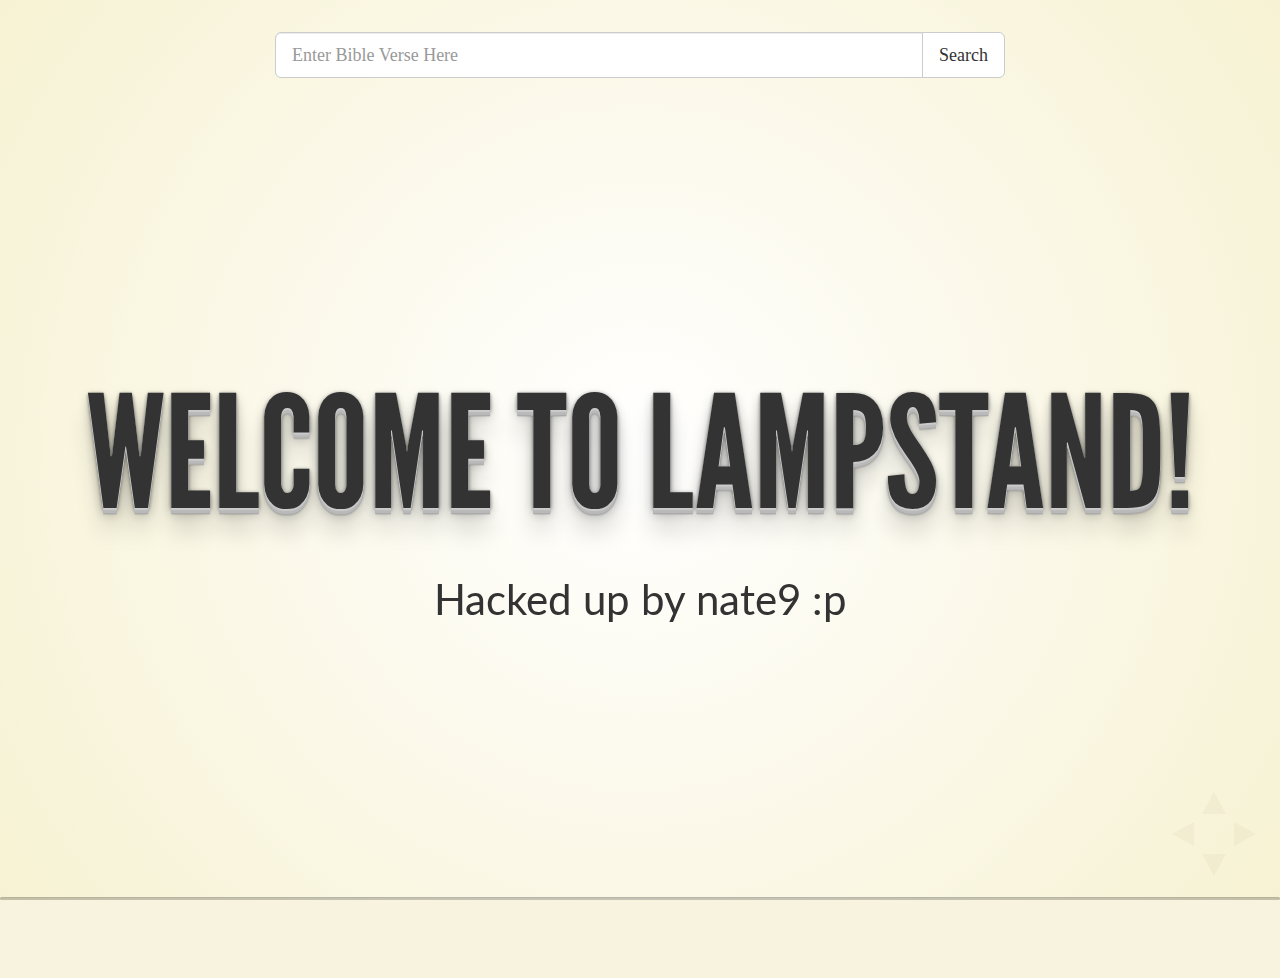
==== index.html @ 37540db5 "Initial commit of some modified revealJS code" ====
<!doctype html>
<html lang="en">

	<head>
		<meta charset="utf-8">

		<title>Lampstand</title>

		<meta name="description" content="Lampstand">

		<meta name="apple-mobile-web-app-capable" content="yes" />
		<meta name="apple-mobile-web-app-status-bar-style" content="black-translucent" />

		<meta name="viewport" content="width=device-width, initial-scale=1.0, maximum-scale=1.0, user-scalable=no, minimal-ui">

		<link rel="stylesheet" href="https://maxcdn.bootstrapcdn.com/bootstrap/3.3.5/css/bootstrap.min.css">

		<link rel="stylesheet" href="css/reveal.css">
		<link rel="stylesheet" href="css/theme/beige.css" id="theme">

		<!-- Code syntax highlighting -->
		<link rel="stylesheet" href="lib/css/zenburn.css">

		<!-- Latest compiled and minified CSS -->
		<!--
		-->
		<!-- Optional theme -->
		<!--
		<link rel="stylesheet" href="https://maxcdn.bootstrapcdn.com/bootstrap/3.3.5/css/bootstrap-theme.min.css">
		-->

		<!-- Printing and PDF exports -->
		<script>
			var link = document.createElement( 'link' );
			link.rel = 'stylesheet';
			link.type = 'text/css';
			link.href = window.location.search.match( /print-pdf/gi ) ? 'css/print/pdf.css' : 'css/print/paper.css';
			document.getElementsByTagName( 'head' )[0].appendChild( link );
		</script>
		<script></script>

		<script src="http://code.jquery.com/jquery-2.1.4.min.js"></script>
		<!-- Latest compiled and minified JavaScript -->
		<!--
		<script src="https://maxcdn.bootstrapcdn.com/bootstrap/3.3.5/js/bootstrap.min.js"></script>
		-->
		<!--[if lt IE 9]>
		<script src="lib/js/html5shiv.js"></script>
		<![endif]-->
	</head>

	<body>

		<div class="container">
			<div class="col-lg-2">
			</div>
			<div class="col-lg-8">
				<br/>
				<br/>
				<div class="input-group input-group-lg">
					<input type="text" id="passage" class="form-control" placeholder="Enter Bible Verse Here">
					<span class="input-group-btn">
						<button id="search" class="btn btn-default" type="button">
							Search
						</button>
					</span>
				</div>
			</div>
			<div class="col-lg-2">
			</div>
		</div>

		<div class="reveal">

			<!-- Any section element inside of this container is displayed as a slide -->
			<div class="slides">
				<section>
					<h1>Welcome to Lampstand!</h1>
					<p>Hacked up by nate9 :p</p>
				</section>
			</div>

		</div>

		<script src="lib/js/head.min.js"></script>
		<script src="js/reveal.js"></script>

		<script>

			// Full list of configuration options available at:
			// https://github.com/hakimel/reveal.js#configuration
			Reveal.initialize({
				controls: true,
				progress: true,
				history: true,
				center: true,

				transition: 'slide', // none/fade/slide/convex/concave/zoom

				// Optional reveal.js plugins
				dependencies: [
					{ src: 'lib/js/classList.js', condition: function() { return !document.body.classList; } },
					{ src: 'plugin/markdown/marked.js', condition: function() { return !!document.querySelector( '[data-markdown]' ); } },
					{ src: 'plugin/markdown/markdown.js', condition: function() { return !!document.querySelector( '[data-markdown]' ); } },
					{ src: 'plugin/highlight/highlight.js', async: true, condition: function() { return !!document.querySelector( 'pre code' ); }, callback: function() { hljs.initHighlightingOnLoad(); } },
					{ src: 'plugin/zoom-js/zoom.js', async: true },
					{ src: 'plugin/notes/notes.js', async: true }
				]
			});

		</script>

		<script>
			function SearchBar() {
				this.$passage = $("#passage");
				this.$searchBtn = $("#search");
				this.$slides = $(".slides");
				this.$searchBtn.on("click", this.search.bind(this))
				this.passage = "";
			}

			SearchBar.prototype.search = function() {
				console.log("Getting Data");
				var encodedPassage = encodeURI(this.$passage.val());
				$.ajax({
					url: "http://labs.bible.org/api/?passage=" + encodedPassage + "&type=json",
					dataType: "jsonp",
					success: this._render.bind(this)
				});
			}

			SearchBar.prototype._render = function(data) {
				var newSlide = document.createElement("section");
				this.$slides.append(newSlide);

				for(var i = 0; i < data.length; i++) {
					var text = data[i].text;
					var verseNo = data[i].verse;
					$("<section><blockquote><sup>" + verseNo +"</sup> " + text + "</blockquote></section>").appendTo(newSlide);
				}
			}

			var searchBar = new SearchBar();
		</script>
	</body>
</html>
---- css/reveal.css ----
/*!
 * reveal.js
 * http://lab.hakim.se/reveal-js
 * MIT licensed
 *
 * Copyright (C) 2015 Hakim El Hattab, http://hakim.se
 */
/*********************************************
 * RESET STYLES
 *********************************************/
html, body, .reveal div, .reveal span, .reveal applet, .reveal object, .reveal iframe, .reveal h1, .reveal h2, .reveal h3, .reveal h4, .reveal h5, .reveal h6, .reveal p, .reveal blockquote, .reveal pre, .reveal a, .reveal abbr, .reveal acronym, .reveal address, .reveal big, .reveal cite, .reveal code, .reveal del, .reveal dfn, .reveal em, .reveal img, .reveal ins, .reveal kbd, .reveal q, .reveal s, .reveal samp, .reveal small, .reveal strike, .reveal strong, .reveal sub, .reveal sup, .reveal tt, .reveal var, .reveal b, .reveal u, .reveal center, .reveal dl, .reveal dt, .reveal dd, .reveal ol, .reveal ul, .reveal li, .reveal fieldset, .reveal form, .reveal label, .reveal legend, .reveal table, .reveal caption, .reveal tbody, .reveal tfoot, .reveal thead, .reveal tr, .reveal th, .reveal td, .reveal article, .reveal aside, .reveal canvas, .reveal details, .reveal embed, .reveal figure, .reveal figcaption, .reveal footer, .reveal header, .reveal hgroup, .reveal menu, .reveal nav, .reveal output, .reveal ruby, .reveal section, .reveal summary, .reveal time, .reveal mark, .reveal audio, video {
  margin: 0;
  padding: 0;
  border: 0;
  font-size: 100%;
  font: inherit;
  vertical-align: baseline; }

.reveal article, .reveal aside, .reveal details, .reveal figcaption, .reveal figure, .reveal footer, .reveal header, .reveal hgroup, .reveal menu, .reveal nav, .reveal section {
  display: block; }

/*********************************************
 * GLOBAL STYLES
 *********************************************/
html, body {
  width: 100%;
  height: 100%;
  overflow: hidden; }

body {
  position: relative;
  line-height: 1;
  background-color: #fff;
  color: #000; }

/*********************************************
 * VIEW FRAGMENTS
 *********************************************/
.reveal .slides section .fragment {
  opacity: 0;
  visibility: hidden;
  -webkit-transition: all 0.2s ease;
          transition: all 0.2s ease; }
  .reveal .slides section .fragment.visible {
    opacity: 1;
    visibility: visible; }

.reveal .slides section .fragment.grow {
  opacity: 1;
  visibility: visible; }
  .reveal .slides section .fragment.grow.visible {
    -webkit-transform: scale(1.3);
        -ms-transform: scale(1.3);
            transform: scale(1.3); }

.reveal .slides section .fragment.shrink {
  opacity: 1;
  visibility: visible; }
  .reveal .slides section .fragment.shrink.visible {
    -webkit-transform: scale(0.7);
        -ms-transform: scale(0.7);
            transform: scale(0.7); }

.reveal .slides section .fragment.zoom-in {
  -webkit-transform: scale(0.1);
      -ms-transform: scale(0.1);
          transform: scale(0.1); }
  .reveal .slides section .fragment.zoom-in.visible {
    -webkit-transform: none;
        -ms-transform: none;
            transform: none; }

.reveal .slides section .fragment.fade-out {
  opacity: 1;
  visibility: visible; }
  .reveal .slides section .fragment.fade-out.visible {
    opacity: 0;
    visibility: hidden; }

.reveal .slides section .fragment.semi-fade-out {
  opacity: 1;
  visibility: visible; }
  .reveal .slides section .fragment.semi-fade-out.visible {
    opacity: 0.5;
    visibility: visible; }

.reveal .slides section .fragment.strike {
  opacity: 1; }
  .reveal .slides section .fragment.strike.visible {
    text-decoration: line-through; }

.reveal .slides section .fragment.current-visible {
  opacity: 0;
  visibility: hidden; }
  .reveal .slides section .fragment.current-visible.current-fragment {
    opacity: 1;
    visibility: visible; }

.reveal .slides section .fragment.highlight-red, .reveal .slides section .fragment.highlight-current-red, .reveal .slides section .fragment.highlight-green, .reveal .slides section .fragment.highlight-current-green, .reveal .slides section .fragment.highlight-blue, .reveal .slides section .fragment.highlight-current-blue {
  opacity: 1;
  visibility: visible; }

.reveal .slides section .fragment.highlight-red.visible {
  color: #ff2c2d; }

.reveal .slides section .fragment.highlight-green.visible {
  color: #17ff2e; }

.reveal .slides section .fragment.highlight-blue.visible {
  color: #1b91ff; }

.reveal .slides section .fragment.highlight-current-red.current-fragment {
  color: #ff2c2d; }

.reveal .slides section .fragment.highlight-current-green.current-fragment {
  color: #17ff2e; }

.reveal .slides section .fragment.highlight-current-blue.current-fragment {
  color: #1b91ff; }

/*********************************************
 * DEFAULT ELEMENT STYLES
 *********************************************/
/* Fixes issue in Chrome where italic fonts did not appear when printing to PDF */
.reveal:after {
  content: '';
  font-style: italic; }

.reveal iframe {
  z-index: 1; }

/** Prevents layering issues in certain browser/transition combinations */
.reveal a {
  position: relative; }

.reveal .stretch {
  max-width: none;
  max-height: none; }

.reveal pre.stretch code {
  height: 100%;
  max-height: 100%;
  -moz-box-sizing: border-box;
       box-sizing: border-box; }

/*********************************************
 * CONTROLS
 *********************************************/
.reveal .controls {
  display: none;
  position: fixed;
  width: 110px;
  height: 110px;
  z-index: 30;
  right: 10px;
  bottom: 10px;
  -webkit-user-select: none; }

.reveal .controls div {
  position: absolute;
  opacity: 0.05;
  width: 0;
  height: 0;
  border: 12px solid transparent;
  -webkit-transform: scale(0.9999);
      -ms-transform: scale(0.9999);
          transform: scale(0.9999);
  -webkit-transition: all 0.2s ease;
          transition: all 0.2s ease;
  -webkit-tap-highlight-color: rgba(0, 0, 0, 0); }

.reveal .controls div.enabled {
  opacity: 0.7;
  cursor: pointer; }

.reveal .controls div.enabled:active {
  margin-top: 1px; }

.reveal .controls div.navigate-left {
  top: 42px;
  border-right-width: 22px;
  border-right-color: #000; }

.reveal .controls div.navigate-left.fragmented {
  opacity: 0.3; }

.reveal .controls div.navigate-right {
  left: 74px;
  top: 42px;
  border-left-width: 22px;
  border-left-color: #000; }

.reveal .controls div.navigate-right.fragmented {
  opacity: 0.3; }

.reveal .controls div.navigate-up {
  left: 42px;
  border-bottom-width: 22px;
  border-bottom-color: #000; }

.reveal .controls div.navigate-up.fragmented {
  opacity: 0.3; }

.reveal .controls div.navigate-down {
  left: 42px;
  top: 74px;
  border-top-width: 22px;
  border-top-color: #000; }

.reveal .controls div.navigate-down.fragmented {
  opacity: 0.3; }

/*********************************************
 * PROGRESS BAR
 *********************************************/
.reveal .progress {
  position: fixed;
  display: none;
  height: 3px;
  width: 100%;
  bottom: 0;
  left: 0;
  z-index: 10;
  background-color: rgba(0, 0, 0, 0.2); }

.reveal .progress:after {
  content: '';
  display: block;
  position: absolute;
  height: 20px;
  width: 100%;
  top: -20px; }

.reveal .progress span {
  display: block;
  height: 100%;
  width: 0px;
  background-color: #000;
  -webkit-transition: width 800ms cubic-bezier(0.26, 0.86, 0.44, 0.985);
          transition: width 800ms cubic-bezier(0.26, 0.86, 0.44, 0.985); }

/*********************************************
 * SLIDE NUMBER
 *********************************************/
.reveal .slide-number {
  position: fixed;
  display: block;
  right: 15px;
  bottom: 15px;
  opacity: 0.5;
  z-index: 31;
  font-size: 12px; }

/*********************************************
 * SLIDES
 *********************************************/
.reveal {
  position: relative;
  width: 100%;
  height: 100%;
  overflow: hidden;
  -ms-touch-action: none;
      touch-action: none; }

.reveal .slides {
  position: absolute;
  width: 100%;
  height: 100%;
  top: 0;
  right: 0;
  bottom: 0;
  left: 0;
  margin: auto;
  overflow: visible;
  z-index: 1;
  text-align: center;
  -webkit-perspective: 600px;
          perspective: 600px;
  -webkit-perspective-origin: 50% 40%;
          perspective-origin: 50% 40%; }

.reveal .slides > section {
  -ms-perspective: 600px; }

.reveal .slides > section, .reveal .slides > section > section {
  display: none;
  position: absolute;
  width: 100%;
  padding: 20px 0px;
  z-index: 10;
  -webkit-transform-style: preserve-3d;
          transform-style: preserve-3d;
  -webkit-transition: -webkit-transform-origin 800ms cubic-bezier(0.26, 0.86, 0.44, 0.985), -webkit-transform 800ms cubic-bezier(0.26, 0.86, 0.44, 0.985), visibility 800ms cubic-bezier(0.26, 0.86, 0.44, 0.985), opacity 800ms cubic-bezier(0.26, 0.86, 0.44, 0.985);
          transition: -ms-transform-origin 800ms cubic-bezier(0.26, 0.86, 0.44, 0.985), transform 800ms cubic-bezier(0.26, 0.86, 0.44, 0.985), visibility 800ms cubic-bezier(0.26, 0.86, 0.44, 0.985), opacity 800ms cubic-bezier(0.26, 0.86, 0.44, 0.985);
          transition: transform-origin 800ms cubic-bezier(0.26, 0.86, 0.44, 0.985), transform 800ms cubic-bezier(0.26, 0.86, 0.44, 0.985), visibility 800ms cubic-bezier(0.26, 0.86, 0.44, 0.985), opacity 800ms cubic-bezier(0.26, 0.86, 0.44, 0.985); }

/* Global transition speed settings */
.reveal[data-transition-speed="fast"] .slides section {
  -webkit-transition-duration: 400ms;
          transition-duration: 400ms; }

.reveal[data-transition-speed="slow"] .slides section {
  -webkit-transition-duration: 1200ms;
          transition-duration: 1200ms; }

/* Slide-specific transition speed overrides */
.reveal .slides section[data-transition-speed="fast"] {
  -webkit-transition-duration: 400ms;
          transition-duration: 400ms; }

.reveal .slides section[data-transition-speed="slow"] {
  -webkit-transition-duration: 1200ms;
          transition-duration: 1200ms; }

.reveal .slides > section.stack {
  padding-top: 0;
  padding-bottom: 0; }

.reveal .slides > section.present, .reveal .slides > section > section.present {
  display: block;
  z-index: 11;
  opacity: 1; }

.reveal.center, .reveal.center .slides, .reveal.center .slides section {
  min-height: 0 !important; }

/* Don't allow interaction with invisible slides */
.reveal .slides > section.future, .reveal .slides > section > section.future, .reveal .slides > section.past, .reveal .slides > section > section.past {
  pointer-events: none; }

.reveal.overview .slides > section, .reveal.overview .slides > section > section {
  pointer-events: auto; }

.reveal .slides > section.past, .reveal .slides > section.future, .reveal .slides > section > section.past, .reveal .slides > section > section.future {
  opacity: 0; }

/*********************************************
 * Mixins for readability of transitions
 *********************************************/
/*********************************************
 * SLIDE TRANSITION
 * Aliased 'linear' for backwards compatibility
 *********************************************/
.reveal.slide section {
  -webkit-backface-visibility: hidden;
          backface-visibility: hidden; }

.reveal .slides > section[data-transition=slide].past, .reveal .slides > section[data-transition~=slide-out].past, .reveal.slide .slides > section:not([data-transition]).past {
  -webkit-transform: translate(-150%, 0);
      -ms-transform: translate(-150%, 0);
          transform: translate(-150%, 0); }

.reveal .slides > section[data-transition=slide].future, .reveal .slides > section[data-transition~=slide-in].future, .reveal.slide .slides > section:not([data-transition]).future {
  -webkit-transform: translate(150%, 0);
      -ms-transform: translate(150%, 0);
          transform: translate(150%, 0); }

.reveal .slides > section > section[data-transition=slide].past, .reveal .slides > section > section[data-transition~=slide-out].past, .reveal.slide .slides > section > section:not([data-transition]).past {
  -webkit-transform: translate(0, -150%);
      -ms-transform: translate(0, -150%);
          transform: translate(0, -150%); }

.reveal .slides > section > section[data-transition=slide].future, .reveal .slides > section > section[data-transition~=slide-in].future, .reveal.slide .slides > section > section:not([data-transition]).future {
  -webkit-transform: translate(0, 150%);
      -ms-transform: translate(0, 150%);
          transform: translate(0, 150%); }

.reveal.linear section {
  -webkit-backface-visibility: hidden;
          backface-visibility: hidden; }

.reveal .slides > section[data-transition=linear].past, .reveal .slides > section[data-transition~=linear-out].past, .reveal.linear .slides > section:not([data-transition]).past {
  -webkit-transform: translate(-150%, 0);
      -ms-transform: translate(-150%, 0);
          transform: translate(-150%, 0); }

.reveal .slides > section[data-transition=linear].future, .reveal .slides > section[data-transition~=linear-in].future, .reveal.linear .slides > section:not([data-transition]).future {
  -webkit-transform: translate(150%, 0);
      -ms-transform: translate(150%, 0);
          transform: translate(150%, 0); }

.reveal .slides > section > section[data-transition=linear].past, .reveal .slides > section > section[data-transition~=linear-out].past, .reveal.linear .slides > section > section:not([data-transition]).past {
  -webkit-transform: translate(0, -150%);
      -ms-transform: translate(0, -150%);
          transform: translate(0, -150%); }

.reveal .slides > section > section[data-transition=linear].future, .reveal .slides > section > section[data-transition~=linear-in].future, .reveal.linear .slides > section > section:not([data-transition]).future {
  -webkit-transform: translate(0, 150%);
      -ms-transform: translate(0, 150%);
          transform: translate(0, 150%); }

/*********************************************
 * CONVEX TRANSITION
 * Aliased 'default' for backwards compatibility
 *********************************************/
.reveal .slides > section[data-transition=default].past, .reveal .slides > section[data-transition~=default-out].past, .reveal.default .slides > section:not([data-transition]).past {
  -webkit-transform: translate3d(-100%, 0, 0) rotateY(-90deg) translate3d(-100%, 0, 0);
          transform: translate3d(-100%, 0, 0) rotateY(-90deg) translate3d(-100%, 0, 0); }

.reveal .slides > section[data-transition=default].future, .reveal .slides > section[data-transition~=default-in].future, .reveal.default .slides > section:not([data-transition]).future {
  -webkit-transform: translate3d(100%, 0, 0) rotateY(90deg) translate3d(100%, 0, 0);
          transform: translate3d(100%, 0, 0) rotateY(90deg) translate3d(100%, 0, 0); }

.reveal .slides > section > section[data-transition=default].past, .reveal .slides > section > section[data-transition~=default-out].past, .reveal.default .slides > section > section:not([data-transition]).past {
  -webkit-transform: translate3d(0, -300px, 0) rotateX(70deg) translate3d(0, -300px, 0);
          transform: translate3d(0, -300px, 0) rotateX(70deg) translate3d(0, -300px, 0); }

.reveal .slides > section > section[data-transition=default].future, .reveal .slides > section > section[data-transition~=default-in].future, .reveal.default .slides > section > section:not([data-transition]).future {
  -webkit-transform: translate3d(0, 300px, 0) rotateX(-70deg) translate3d(0, 300px, 0);
          transform: translate3d(0, 300px, 0) rotateX(-70deg) translate3d(0, 300px, 0); }

.reveal .slides > section[data-transition=convex].past, .reveal .slides > section[data-transition~=convex-out].past, .reveal.convex .slides > section:not([data-transition]).past {
  -webkit-transform: translate3d(-100%, 0, 0) rotateY(-90deg) translate3d(-100%, 0, 0);
          transform: translate3d(-100%, 0, 0) rotateY(-90deg) translate3d(-100%, 0, 0); }

.reveal .slides > section[data-transition=convex].future, .reveal .slides > section[data-transition~=convex-in].future, .reveal.convex .slides > section:not([data-transition]).future {
  -webkit-transform: translate3d(100%, 0, 0) rotateY(90deg) translate3d(100%, 0, 0);
          transform: translate3d(100%, 0, 0) rotateY(90deg) translate3d(100%, 0, 0); }

.reveal .slides > section > section[data-transition=convex].past, .reveal .slides > section > section[data-transition~=convex-out].past, .reveal.convex .slides > section > section:not([data-transition]).past {
  -webkit-transform: translate3d(0, -300px, 0) rotateX(70deg) translate3d(0, -300px, 0);
          transform: translate3d(0, -300px, 0) rotateX(70deg) translate3d(0, -300px, 0); }

.reveal .slides > section > section[data-transition=convex].future, .reveal .slides > section > section[data-transition~=convex-in].future, .reveal.convex .slides > section > section:not([data-transition]).future {
  -webkit-transform: translate3d(0, 300px, 0) rotateX(-70deg) translate3d(0, 300px, 0);
          transform: translate3d(0, 300px, 0) rotateX(-70deg) translate3d(0, 300px, 0); }

/*********************************************
 * CONCAVE TRANSITION
 *********************************************/
.reveal .slides > section[data-transition=concave].past, .reveal .slides > section[data-transition~=concave-out].past, .reveal.concave .slides > section:not([data-transition]).past {
  -webkit-transform: translate3d(-100%, 0, 0) rotateY(90deg) translate3d(-100%, 0, 0);
          transform: translate3d(-100%, 0, 0) rotateY(90deg) translate3d(-100%, 0, 0); }

.reveal .slides > section[data-transition=concave].future, .reveal .slides > section[data-transition~=concave-in].future, .reveal.concave .slides > section:not([data-transition]).future {
  -webkit-transform: translate3d(100%, 0, 0) rotateY(-90deg) translate3d(100%, 0, 0);
          transform: translate3d(100%, 0, 0) rotateY(-90deg) translate3d(100%, 0, 0); }

.reveal .slides > section > section[data-transition=concave].past, .reveal .slides > section > section[data-transition~=concave-out].past, .reveal.concave .slides > section > section:not([data-transition]).past {
  -webkit-transform: translate3d(0, -80%, 0) rotateX(-70deg) translate3d(0, -80%, 0);
          transform: translate3d(0, -80%, 0) rotateX(-70deg) translate3d(0, -80%, 0); }

.reveal .slides > section > section[data-transition=concave].future, .reveal .slides > section > section[data-transition~=concave-in].future, .reveal.concave .slides > section > section:not([data-transition]).future {
  -webkit-transform: translate3d(0, 80%, 0) rotateX(70deg) translate3d(0, 80%, 0);
          transform: translate3d(0, 80%, 0) rotateX(70deg) translate3d(0, 80%, 0); }

/*********************************************
 * ZOOM TRANSITION
 *********************************************/
.reveal .slides > section[data-transition=zoom], .reveal.zoom .slides > section:not([data-transition]) {
  -webkit-transition-timing-function: ease;
          transition-timing-function: ease; }

.reveal .slides > section[data-transition=zoom].past, .reveal .slides > section[data-transition~=zoom-out].past, .reveal.zoom .slides > section:not([data-transition]).past {
  visibility: hidden;
  -webkit-transform: scale(16);
      -ms-transform: scale(16);
          transform: scale(16); }

.reveal .slides > section[data-transition=zoom].future, .reveal .slides > section[data-transition~=zoom-in].future, .reveal.zoom .slides > section:not([data-transition]).future {
  visibility: hidden;
  -webkit-transform: scale(0.2);
      -ms-transform: scale(0.2);
          transform: scale(0.2); }

.reveal .slides > section > section[data-transition=zoom].past, .reveal .slides > section > section[data-transition~=zoom-out].past, .reveal.zoom .slides > section > section:not([data-transition]).past {
  -webkit-transform: translate(0, -150%);
      -ms-transform: translate(0, -150%);
          transform: translate(0, -150%); }

.reveal .slides > section > section[data-transition=zoom].future, .reveal .slides > section > section[data-transition~=zoom-in].future, .reveal.zoom .slides > section > section:not([data-transition]).future {
  -webkit-transform: translate(0, 150%);
      -ms-transform: translate(0, 150%);
          transform: translate(0, 150%); }

/*********************************************
 * CUBE TRANSITION
 *********************************************/
.reveal.cube .slides {
  -webkit-perspective: 1300px;
          perspective: 1300px; }

.reveal.cube .slides section {
  padding: 30px;
  min-height: 700px;
  -webkit-backface-visibility: hidden;
          backface-visibility: hidden;
  -moz-box-sizing: border-box;
       box-sizing: border-box; }

.reveal.center.cube .slides section {
  min-height: 0; }

.reveal.cube .slides section:not(.stack):before {
  content: '';
  position: absolute;
  display: block;
  width: 100%;
  height: 100%;
  left: 0;
  top: 0;
  background: rgba(0, 0, 0, 0.1);
  border-radius: 4px;
  -webkit-transform: translateZ(-20px);
          transform: translateZ(-20px); }

.reveal.cube .slides section:not(.stack):after {
  content: '';
  position: absolute;
  display: block;
  width: 90%;
  height: 30px;
  left: 5%;
  bottom: 0;
  background: none;
  z-index: 1;
  border-radius: 4px;
  box-shadow: 0px 95px 25px rgba(0, 0, 0, 0.2);
  -webkit-transform: translateZ(-90px) rotateX(65deg);
          transform: translateZ(-90px) rotateX(65deg); }

.reveal.cube .slides > section.stack {
  padding: 0;
  background: none; }

.reveal.cube .slides > section.past {
  -webkit-transform-origin: 100% 0%;
      -ms-transform-origin: 100% 0%;
          transform-origin: 100% 0%;
  -webkit-transform: translate3d(-100%, 0, 0) rotateY(-90deg);
          transform: translate3d(-100%, 0, 0) rotateY(-90deg); }

.reveal.cube .slides > section.future {
  -webkit-transform-origin: 0% 0%;
      -ms-transform-origin: 0% 0%;
          transform-origin: 0% 0%;
  -webkit-transform: translate3d(100%, 0, 0) rotateY(90deg);
          transform: translate3d(100%, 0, 0) rotateY(90deg); }

.reveal.cube .slides > section > section.past {
  -webkit-transform-origin: 0% 100%;
      -ms-transform-origin: 0% 100%;
          transform-origin: 0% 100%;
  -webkit-transform: translate3d(0, -100%, 0) rotateX(90deg);
          transform: translate3d(0, -100%, 0) rotateX(90deg); }

.reveal.cube .slides > section > section.future {
  -webkit-transform-origin: 0% 0%;
      -ms-transform-origin: 0% 0%;
          transform-origin: 0% 0%;
  -webkit-transform: translate3d(0, 100%, 0) rotateX(-90deg);
          transform: translate3d(0, 100%, 0) rotateX(-90deg); }

/*********************************************
 * PAGE TRANSITION
 *********************************************/
.reveal.page .slides {
  -webkit-perspective-origin: 0% 50%;
          perspective-origin: 0% 50%;
  -webkit-perspective: 3000px;
          perspective: 3000px; }

.reveal.page .slides section {
  padding: 30px;
  min-height: 700px;
  -moz-box-sizing: border-box;
       box-sizing: border-box; }

.reveal.page .slides section.past {
  z-index: 12; }

.reveal.page .slides section:not(.stack):before {
  content: '';
  position: absolute;
  display: block;
  width: 100%;
  height: 100%;
  left: 0;
  top: 0;
  background: rgba(0, 0, 0, 0.1);
  -webkit-transform: translateZ(-20px);
          transform: translateZ(-20px); }

.reveal.page .slides section:not(.stack):after {
  content: '';
  position: absolute;
  display: block;
  width: 90%;
  height: 30px;
  left: 5%;
  bottom: 0;
  background: none;
  z-index: 1;
  border-radius: 4px;
  box-shadow: 0px 95px 25px rgba(0, 0, 0, 0.2);
  -webkit-transform: translateZ(-90px) rotateX(65deg); }

.reveal.page .slides > section.stack {
  padding: 0;
  background: none; }

.reveal.page .slides > section.past {
  -webkit-transform-origin: 0% 0%;
      -ms-transform-origin: 0% 0%;
          transform-origin: 0% 0%;
  -webkit-transform: translate3d(-40%, 0, 0) rotateY(-80deg);
          transform: translate3d(-40%, 0, 0) rotateY(-80deg); }

.reveal.page .slides > section.future {
  -webkit-transform-origin: 100% 0%;
      -ms-transform-origin: 100% 0%;
          transform-origin: 100% 0%;
  -webkit-transform: translate3d(0, 0, 0);
          transform: translate3d(0, 0, 0); }

.reveal.page .slides > section > section.past {
  -webkit-transform-origin: 0% 0%;
      -ms-transform-origin: 0% 0%;
          transform-origin: 0% 0%;
  -webkit-transform: translate3d(0, -40%, 0) rotateX(80deg);
          transform: translate3d(0, -40%, 0) rotateX(80deg); }

.reveal.page .slides > section > section.future {
  -webkit-transform-origin: 0% 100%;
      -ms-transform-origin: 0% 100%;
          transform-origin: 0% 100%;
  -webkit-transform: translate3d(0, 0, 0);
          transform: translate3d(0, 0, 0); }

/*********************************************
 * FADE TRANSITION
 *********************************************/
.reveal .slides section[data-transition=fade], .reveal.fade .slides section:not([data-transition]), .reveal.fade .slides > section > section:not([data-transition]) {
  -webkit-transform: none;
      -ms-transform: none;
          transform: none;
  -webkit-transition: opacity 0.5s;
          transition: opacity 0.5s; }

.reveal.fade.overview .slides section, .reveal.fade.overview .slides > section > section {
  -webkit-transition: none;
          transition: none; }

/*********************************************
 * NO TRANSITION
 *********************************************/
.reveal .slides > section[data-transition=none], .reveal.none .slides > section:not([data-transition]) {
  -webkit-transform: none;
      -ms-transform: none;
          transform: none;
  -webkit-transition: none;
          transition: none; }

/*********************************************
 * PAUSED MODE
 *********************************************/
.reveal .pause-overlay {
  position: absolute;
  top: 0;
  left: 0;
  width: 100%;
  height: 100%;
  background: black;
  visibility: hidden;
  opacity: 0;
  z-index: 100;
  -webkit-transition: all 1s ease;
          transition: all 1s ease; }

.reveal.paused .pause-overlay {
  visibility: visible;
  opacity: 1; }

/*********************************************
 * FALLBACK
 *********************************************/
.no-transforms {
  overflow-y: auto; }

.no-transforms .reveal .slides {
  position: relative;
  width: 80%;
  height: auto !important;
  top: 0;
  left: 50%;
  margin: 0;
  text-align: center; }

.no-transforms .reveal .controls, .no-transforms .reveal .progress {
  display: none !important; }

.no-transforms .reveal .slides section {
  display: block !important;
  opacity: 1 !important;
  position: relative !important;
  height: auto;
  min-height: 0;
  top: 0;
  left: -50%;
  margin: 70px 0;
  -webkit-transform: none;
      -ms-transform: none;
          transform: none; }

.no-transforms .reveal .slides section section {
  left: 0; }

.reveal .no-transition, .reveal .no-transition * {
  -webkit-transition: none !important;
          transition: none !important; }

/*********************************************
 * PER-SLIDE BACKGROUNDS
 *********************************************/
.reveal .backgrounds {
  position: absolute;
  width: 100%;
  height: 100%;
  top: 0;
  left: 0;
  -webkit-perspective: 600px;
          perspective: 600px; }

.reveal .slide-background {
  display: none;
  position: absolute;
  width: 100%;
  height: 100%;
  opacity: 0;
  visibility: hidden;
  background-color: rgba(0, 0, 0, 0);
  background-position: 50% 50%;
  background-repeat: no-repeat;
  background-size: cover;
  -webkit-transition: all 800ms cubic-bezier(0.26, 0.86, 0.44, 0.985);
          transition: all 800ms cubic-bezier(0.26, 0.86, 0.44, 0.985); }

.reveal .slide-background.stack {
  display: block; }

.reveal .slide-background.present {
  opacity: 1;
  visibility: visible; }

.print-pdf .reveal .slide-background {
  opacity: 1 !important;
  visibility: visible !important; }

/* Video backgrounds */
.reveal .slide-background video {
  position: absolute;
  width: 100%;
  height: 100%;
  max-width: none;
  max-height: none;
  top: 0;
  left: 0; }

/* Immediate transition style */
.reveal[data-background-transition=none] > .backgrounds .slide-background, .reveal > .backgrounds .slide-background[data-background-transition=none] {
  -webkit-transition: none;
          transition: none; }

/* Slide */
.reveal[data-background-transition=slide] > .backgrounds .slide-background, .reveal > .backgrounds .slide-background[data-background-transition=slide] {
  opacity: 1;
  -webkit-backface-visibility: hidden;
          backface-visibility: hidden; }

.reveal[data-background-transition=slide] > .backgrounds .slide-background.past, .reveal > .backgrounds .slide-background.past[data-background-transition=slide] {
  -webkit-transform: translate(-100%, 0);
      -ms-transform: translate(-100%, 0);
          transform: translate(-100%, 0); }

.reveal[data-background-transition=slide] > .backgrounds .slide-background.future, .reveal > .backgrounds .slide-background.future[data-background-transition=slide] {
  -webkit-transform: translate(100%, 0);
      -ms-transform: translate(100%, 0);
          transform: translate(100%, 0); }

.reveal[data-background-transition=slide] > .backgrounds .slide-background > .slide-background.past, .reveal > .backgrounds .slide-background > .slide-background.past[data-background-transition=slide] {
  -webkit-transform: translate(0, -100%);
      -ms-transform: translate(0, -100%);
          transform: translate(0, -100%); }

.reveal[data-background-transition=slide] > .backgrounds .slide-background > .slide-background.future, .reveal > .backgrounds .slide-background > .slide-background.future[data-background-transition=slide] {
  -webkit-transform: translate(0, 100%);
      -ms-transform: translate(0, 100%);
          transform: translate(0, 100%); }

/* Convex */
.reveal[data-background-transition=convex] > .backgrounds .slide-background.past, .reveal > .backgrounds .slide-background.past[data-background-transition=convex] {
  opacity: 0;
  -webkit-transform: translate3d(-100%, 0, 0) rotateY(-90deg) translate3d(-100%, 0, 0);
          transform: translate3d(-100%, 0, 0) rotateY(-90deg) translate3d(-100%, 0, 0); }

.reveal[data-background-transition=convex] > .backgrounds .slide-background.future, .reveal > .backgrounds .slide-background.future[data-background-transition=convex] {
  opacity: 0;
  -webkit-transform: translate3d(100%, 0, 0) rotateY(90deg) translate3d(100%, 0, 0);
          transform: translate3d(100%, 0, 0) rotateY(90deg) translate3d(100%, 0, 0); }

.reveal[data-background-transition=convex] > .backgrounds .slide-background > .slide-background.past, .reveal > .backgrounds .slide-background > .slide-background.past[data-background-transition=convex] {
  opacity: 0;
  -webkit-transform: translate3d(0, -100%, 0) rotateX(90deg) translate3d(0, -100%, 0);
          transform: translate3d(0, -100%, 0) rotateX(90deg) translate3d(0, -100%, 0); }

.reveal[data-background-transition=convex] > .backgrounds .slide-background > .slide-background.future, .reveal > .backgrounds .slide-background > .slide-background.future[data-background-transition=convex] {
  opacity: 0;
  -webkit-transform: translate3d(0, 100%, 0) rotateX(-90deg) translate3d(0, 100%, 0);
          transform: translate3d(0, 100%, 0) rotateX(-90deg) translate3d(0, 100%, 0); }

/* Concave */
.reveal[data-background-transition=concave] > .backgrounds .slide-background.past, .reveal > .backgrounds .slide-background.past[data-background-transition=concave] {
  opacity: 0;
  -webkit-transform: translate3d(-100%, 0, 0) rotateY(90deg) translate3d(-100%, 0, 0);
          transform: translate3d(-100%, 0, 0) rotateY(90deg) translate3d(-100%, 0, 0); }

.reveal[data-background-transition=concave] > .backgrounds .slide-background.future, .reveal > .backgrounds .slide-background.future[data-background-transition=concave] {
  opacity: 0;
  -webkit-transform: translate3d(100%, 0, 0) rotateY(-90deg) translate3d(100%, 0, 0);
          transform: translate3d(100%, 0, 0) rotateY(-90deg) translate3d(100%, 0, 0); }

.reveal[data-background-transition=concave] > .backgrounds .slide-background > .slide-background.past, .reveal > .backgrounds .slide-background > .slide-background.past[data-background-transition=concave] {
  opacity: 0;
  -webkit-transform: translate3d(0, -100%, 0) rotateX(-90deg) translate3d(0, -100%, 0);
          transform: translate3d(0, -100%, 0) rotateX(-90deg) translate3d(0, -100%, 0); }

.reveal[data-background-transition=concave] > .backgrounds .slide-background > .slide-background.future, .reveal > .backgrounds .slide-background > .slide-background.future[data-background-transition=concave] {
  opacity: 0;
  -webkit-transform: translate3d(0, 100%, 0) rotateX(90deg) translate3d(0, 100%, 0);
          transform: translate3d(0, 100%, 0) rotateX(90deg) translate3d(0, 100%, 0); }

/* Zoom */
.reveal[data-background-transition=zoom] > .backgrounds .slide-background, .reveal > .backgrounds .slide-background[data-background-transition=zoom] {
  -webkit-transition-timing-function: ease;
          transition-timing-function: ease; }

.reveal[data-background-transition=zoom] > .backgrounds .slide-background.past, .reveal > .backgrounds .slide-background.past[data-background-transition=zoom] {
  opacity: 0;
  visibility: hidden;
  -webkit-transform: scale(16);
      -ms-transform: scale(16);
          transform: scale(16); }

.reveal[data-background-transition=zoom] > .backgrounds .slide-background.future, .reveal > .backgrounds .slide-background.future[data-background-transition=zoom] {
  opacity: 0;
  visibility: hidden;
  -webkit-transform: scale(0.2);
      -ms-transform: scale(0.2);
          transform: scale(0.2); }

.reveal[data-background-transition=zoom] > .backgrounds .slide-background > .slide-background.past, .reveal > .backgrounds .slide-background > .slide-background.past[data-background-transition=zoom] {
  opacity: 0;
  visibility: hidden;
  -webkit-transform: scale(16);
      -ms-transform: scale(16);
          transform: scale(16); }

.reveal[data-background-transition=zoom] > .backgrounds .slide-background > .slide-background.future, .reveal > .backgrounds .slide-background > .slide-background.future[data-background-transition=zoom] {
  opacity: 0;
  visibility: hidden;
  -webkit-transform: scale(0.2);
      -ms-transform: scale(0.2);
          transform: scale(0.2); }

/* Global transition speed settings */
.reveal[data-transition-speed="fast"] > .backgrounds .slide-background {
  -webkit-transition-duration: 400ms;
          transition-duration: 400ms; }

.reveal[data-transition-speed="slow"] > .backgrounds .slide-background {
  -webkit-transition-duration: 1200ms;
          transition-duration: 1200ms; }

/*********************************************
 * OVERVIEW
 *********************************************/
.reveal.overview {
  -webkit-perspective-origin: 50% 50%;
          perspective-origin: 50% 50%;
  -webkit-perspective: 700px;
          perspective: 700px; }
  .reveal.overview .slides section {
    height: 700px;
    opacity: 1 !important;
    overflow: hidden;
    visibility: visible !important;
    cursor: pointer;
    -moz-box-sizing: border-box;
         box-sizing: border-box; }
  .reveal.overview .slides section:hover, .reveal.overview .slides section.present {
    outline: 10px solid rgba(150, 150, 150, 0.4);
    outline-offset: 10px; }
  .reveal.overview .slides section .fragment {
    opacity: 1;
    -webkit-transition: none;
            transition: none; }
  .reveal.overview .slides section:after, .reveal.overview .slides section:before {
    display: none !important; }
  .reveal.overview .slides > section.stack {
    padding: 0;
    top: 0 !important;
    background: none;
    outline: none;
    overflow: visible; }
  .reveal.overview .backgrounds {
    -webkit-perspective: inherit;
            perspective: inherit; }
  .reveal.overview .backgrounds .slide-background {
    opacity: 1;
    visibility: visible;
    outline: 10px solid rgba(150, 150, 150, 0.1);
    outline-offset: 10px; }

.reveal.overview .slides section, .reveal.overview-deactivating .slides section {
  -webkit-transition: none;
          transition: none; }

.reveal.overview .backgrounds .slide-background, .reveal.overview-deactivating .backgrounds .slide-background {
  -webkit-transition: none;
          transition: none; }

.reveal.overview-animated .slides {
  -webkit-transition: -webkit-transform 0.4s ease;
          transition: transform 0.4s ease; }

/*********************************************
 * RTL SUPPORT
 *********************************************/
.reveal.rtl .slides, .reveal.rtl .slides h1, .reveal.rtl .slides h2, .reveal.rtl .slides h3, .reveal.rtl .slides h4, .reveal.rtl .slides h5, .reveal.rtl .slides h6 {
  direction: rtl;
  font-family: sans-serif; }

.reveal.rtl pre, .reveal.rtl code {
  direction: ltr; }

.reveal.rtl ol, .reveal.rtl ul {
  text-align: right; }

.reveal.rtl .progress span {
  float: right; }

/*********************************************
 * PARALLAX BACKGROUND
 *********************************************/
.reveal.has-parallax-background .backgrounds {
  -webkit-transition: all 0.8s ease;
          transition: all 0.8s ease; }

/* Global transition speed settings */
.reveal.has-parallax-background[data-transition-speed="fast"] .backgrounds {
  -webkit-transition-duration: 400ms;
          transition-duration: 400ms; }

.reveal.has-parallax-background[data-transition-speed="slow"] .backgrounds {
  -webkit-transition-duration: 1200ms;
          transition-duration: 1200ms; }

/*********************************************
 * LINK PREVIEW OVERLAY
 *********************************************/
.reveal .overlay {
  position: absolute;
  top: 0;
  left: 0;
  width: 100%;
  height: 100%;
  z-index: 1000;
  background: rgba(0, 0, 0, 0.9);
  opacity: 0;
  visibility: hidden;
  -webkit-transition: all 0.3s ease;
          transition: all 0.3s ease; }

.reveal .overlay.visible {
  opacity: 1;
  visibility: visible; }

.reveal .overlay .spinner {
  position: absolute;
  display: block;
  top: 50%;
  left: 50%;
  width: 32px;
  height: 32px;
  margin: -16px 0 0 -16px;
  z-index: 10;
  background-image: url([data-uri]%2F%2F%2F6%2Bvr8nJybW1tcDAwOjo6Nvb26ioqKOjo7Ozs%2FLy8vz8%2FAAAAAAAAAAAACH%2FC05FVFNDQVBFMi4wAwEAAAAh%2FhpDcmVhdGVkIHdpdGggYWpheGxvYWQuaW5mbwAh%[base64]%2FV%2FnmOM82XiHRLYKhKP1oZmADdEAAAh%2BQQJCgAAACwAAAAAIAAgAAAE6hDISWlZpOrNp1lGNRSdRpDUolIGw5RUYhhHukqFu8DsrEyqnWThGvAmhVlteBvojpTDDBUEIFwMFBRAmBkSgOrBFZogCASwBDEY%2FCZSg7GSE0gSCjQBMVG023xWBhklAnoEdhQEfyNqMIcKjhRsjEdnezB%2BA4k8gTwJhFuiW4dokXiloUepBAp5qaKpp6%2BHo7aWW54wl7obvEe0kRuoplCGepwSx2jJvqHEmGt6whJpGpfJCHmOoNHKaHx61WiSR92E4lbFoq%2BB6QDtuetcaBPnW6%2BO7wDHpIiK9SaVK5GgV543tzjgGcghAgAh%[base64]%2B%2BG%2Bw48edZPK%2BM6hLJpQg484enXIdQFSS1u6UhksENEQAAIfkECQoAAAAsAAAAACAAIAAABOcQyEmpGKLqzWcZRVUQnZYg1aBSh2GUVEIQ2aQOE%2BG%2BcD4ntpWkZQj1JIiZIogDFFyHI0UxQwFugMSOFIPJftfVAEoZLBbcLEFhlQiqGp1Vd140AUklUN3eCA51C1EWMzMCezCBBmkxVIVHBWd3HHl9JQOIJSdSnJ0TDKChCwUJjoWMPaGqDKannasMo6WnM562R5YluZRwur0wpgqZE7NKUm%2BFNRPIhjBJxKZteWuIBMN4zRMIVIhffcgojwCF117i4nlLnY5ztRLsnOk%2BaV%2BoJY7V7m76PdkS4trKcdg0Zc0tTcKkRAAAIfkECQoAAAAsAAAAACAAIAAABO4QyEkpKqjqzScpRaVkXZWQEximw1BSCUEIlDohrft6cpKCk5xid5MNJTaAIkekKGQkWyKHkvhKsR7ARmitkAYDYRIbUQRQjWBwJRzChi9CRlBcY1UN4g0%[base64]%[base64]%2BE71SRQeyqUToLA7VxF0JDyIQh%2FMVVPMt1ECZlfcjZJ9mIKoaTl1MRIl5o4CUKXOwmyrCInCKqcWtvadL2SYhyASyNDJ0uIiRMDjI0Fd30%2FiI2UA5GSS5UDj2l6NoqgOgN4gksEBgYFf0FDqKgHnyZ9OX8HrgYHdHpcHQULXAS2qKpENRg7eAMLC7kTBaixUYFkKAzWAAnLC7FLVxLWDBLKCwaKTULgEwbLA4hJtOkSBNqITT3xEgfLpBtzE%2FjiuL04RGEBgwWhShRgQExHBAAh%2BQQJCgAAACwAAAAAIAAgAAAE7xDISWlSqerNpyJKhWRdlSAVoVLCWk6JKlAqAavhO9UkUHsqlE6CwO1cRdCQ8iEIfzFVTzLdRAmZX3I2SfZiCqGk5dTESJeaOAlClzsJsqwiJwiqnFrb2nS9kmIcgEsjQydLiIlHehhpejaIjzh9eomSjZR%[base64]%2BE71SRQeyqUToLA7VxF0JDyIQh%[base64]%2BE71SRQeyqUToLA7VxF0JDyIQh%2FMVVPMt1ECZlfcjZJ9mIKoaTl1MRIl5o4CUKXOwmyrCInCKqcWtvadL2SYhyASyNDJ0uIiUd6GAULDJCRiXo1CpGXDJOUjY%2BYip9DhToJA4RBLwMLCwVDfRgbBAaqqoZ1XBMHswsHtxtFaH1iqaoGNgAIxRpbFAgfPQSqpbgGBqUD1wBXeCYp1AYZ19JJOYgH1KwA4UBvQwXUBxPqVD9L3sbp2BNk2xvvFPJd%2BMFCN6HAAIKgNggY0KtEBAAh%[base64]%2BvsYMDAzZQPC9VCNkDWUhGkuE5PxJNwiUK4UfLzOlD4WvzAHaoG9nxPi5d%2BjYUqfAhhykOFwJWiAAAIfkECQoAAAAsAAAAACAAIAAABPAQyElpUqnqzaciSoVkXVUMFaFSwlpOCcMYlErAavhOMnNLNo8KsZsMZItJEIDIFSkLGQoQTNhIsFehRww2CQLKF0tYGKYSg%2BygsZIuNqJksKgbfgIGepNo2cIUB3V1B3IvNiBYNQaDSTtfhhx0CwVPI0UJe0%2Bbm4g5VgcGoqOcnjmjqDSdnhgEoamcsZuXO1aWQy8KAwOAuTYYGwi7w5h%2BKr0SJ8MFihpNbx%2B4Erq7BYBuzsdiH1jCAzoSfl0rVirNbRXlBBlLX%2BBP0XJLAPGzTkAuAOqb0WT5AH7OcdCm5B8TgRwSRKIHQtaLCwg1RAAAOwAAAAAAAAAAAA%3D%3D);
  visibility: visible;
  opacity: 0.6;
  -webkit-transition: all 0.3s ease;
          transition: all 0.3s ease; }

.reveal .overlay header {
  position: absolute;
  left: 0;
  top: 0;
  width: 100%;
  height: 40px;
  z-index: 2;
  border-bottom: 1px solid #222; }

.reveal .overlay header a {
  display: inline-block;
  width: 40px;
  height: 40px;
  padding: 0 10px;
  float: right;
  opacity: 0.6;
  -moz-box-sizing: border-box;
       box-sizing: border-box; }

.reveal .overlay header a:hover {
  opacity: 1; }

.reveal .overlay header a .icon {
  display: inline-block;
  width: 20px;
  height: 20px;
  background-position: 50% 50%;
  background-size: 100%;
  background-repeat: no-repeat; }

.reveal .overlay header a.close .icon {
  background-image: url([data-uri]); }

.reveal .overlay header a.external .icon {
  background-image: url([data-uri]); }

.reveal .overlay .viewport {
  position: absolute;
  top: 40px;
  right: 0;
  bottom: 0;
  left: 0; }

.reveal .overlay.overlay-preview .viewport iframe {
  width: 100%;
  height: 100%;
  max-width: 100%;
  max-height: 100%;
  border: 0;
  opacity: 0;
  visibility: hidden;
  -webkit-transition: all 0.3s ease;
          transition: all 0.3s ease; }

.reveal .overlay.overlay-preview.loaded .viewport iframe {
  opacity: 1;
  visibility: visible; }

.reveal .overlay.overlay-preview.loaded .spinner {
  opacity: 0;
  visibility: hidden;
  -webkit-transform: scale(0.2);
      -ms-transform: scale(0.2);
          transform: scale(0.2); }

.reveal .overlay.overlay-help .viewport {
  overflow: auto;
  color: #fff; }

.reveal .overlay.overlay-help .viewport .viewport-inner {
  width: 600px;
  margin: 0 auto;
  padding: 60px;
  text-align: center;
  letter-spacing: normal; }

.reveal .overlay.overlay-help .viewport .viewport-inner .title {
  font-size: 20px; }

.reveal .overlay.overlay-help .viewport .viewport-inner table {
  border: 1px solid #fff;
  border-collapse: collapse;
  font-size: 14px; }

.reveal .overlay.overlay-help .viewport .viewport-inner table th, .reveal .overlay.overlay-help .viewport .viewport-inner table td {
  width: 200px;
  padding: 10px;
  border: 1px solid #fff;
  vertical-align: middle; }

.reveal .overlay.overlay-help .viewport .viewport-inner table th {
  padding-top: 20px;
  padding-bottom: 20px; }

/*********************************************
 * PLAYBACK COMPONENT
 *********************************************/
.reveal .playback {
  position: fixed;
  left: 15px;
  bottom: 15px;
  z-index: 30;
  cursor: pointer;
  -webkit-transition: all 400ms ease;
          transition: all 400ms ease; }

.reveal.overview .playback {
  opacity: 0;
  visibility: hidden; }

/*********************************************
 * ROLLING LINKS
 *********************************************/
.reveal .roll {
  display: inline-block;
  line-height: 1.2;
  overflow: hidden;
  vertical-align: top;
  -webkit-perspective: 400px;
          perspective: 400px;
  -webkit-perspective-origin: 50% 50%;
          perspective-origin: 50% 50%; }

.reveal .roll:hover {
  background: none;
  text-shadow: none; }

.reveal .roll span {
  display: block;
  position: relative;
  padding: 0 2px;
  pointer-events: none;
  -webkit-transition: all 400ms ease;
          transition: all 400ms ease;
  -webkit-transform-origin: 50% 0%;
      -ms-transform-origin: 50% 0%;
          transform-origin: 50% 0%;
  -webkit-transform-style: preserve-3d;
          transform-style: preserve-3d;
  -webkit-backface-visibility: hidden;
          backface-visibility: hidden; }

.reveal .roll:hover span {
  background: rgba(0, 0, 0, 0.5);
  -webkit-transform: translate3d(0px, 0px, -45px) rotateX(90deg);
          transform: translate3d(0px, 0px, -45px) rotateX(90deg); }

.reveal .roll span:after {
  content: attr(data-title);
  display: block;
  position: absolute;
  left: 0;
  top: 0;
  padding: 0 2px;
  -webkit-backface-visibility: hidden;
          backface-visibility: hidden;
  -webkit-transform-origin: 50% 0%;
      -ms-transform-origin: 50% 0%;
          transform-origin: 50% 0%;
  -webkit-transform: translate3d(0px, 110%, 0px) rotateX(-90deg);
          transform: translate3d(0px, 110%, 0px) rotateX(-90deg); }

/*********************************************
 * SPEAKER NOTES
 *********************************************/
.reveal aside.notes {
  display: none; }

/*********************************************
 * ZOOM PLUGIN
 *********************************************/
.zoomed .reveal *, .zoomed .reveal *:before, .zoomed .reveal *:after {
  -webkit-backface-visibility: visible !important;
          backface-visibility: visible !important; }

.zoomed .reveal .progress, .zoomed .reveal .controls {
  opacity: 0; }

.zoomed .reveal .roll span {
  background: none; }

.zoomed .reveal .roll span:after {
  visibility: hidden; }
---- css/theme/beige.css ----
@import url(../../lib/font/league-gothic/league-gothic.css);
@import url(https://fonts.googleapis.com/css?family=Lato:400,700,400italic,700italic);
/**
 * Beige theme for reveal.js.
 *
 * Copyright (C) 2011-2012 Hakim El Hattab, http://hakim.se
 */
/*********************************************
 * GLOBAL STYLES
 *********************************************/
body {
  background: #f7f2d3;
  background: -moz-radial-gradient(center, circle cover, #ffffff 0%, #f7f2d3 100%);
  background: -webkit-gradient(radial, center center, 0px, center center, 100%, color-stop(0%, #ffffff), color-stop(100%, #f7f2d3));
  background: -webkit-radial-gradient(center, circle cover, #ffffff 0%, #f7f2d3 100%);
  background: -o-radial-gradient(center, circle cover, #ffffff 0%, #f7f2d3 100%);
  background: -ms-radial-gradient(center, circle cover, #ffffff 0%, #f7f2d3 100%);
  background: radial-gradient(center, circle cover, #ffffff 0%, #f7f2d3 100%);
  background-color: #f7f3de; }

.reveal {
  font-family: 'Lato', sans-serif;
  font-size: 36px;
  font-weight: normal;
  color: #333; }

::selection {
  color: #fff;
  background: rgba(79, 64, 28, 0.99);
  text-shadow: none; }

.reveal .slides > section, .reveal .slides > section > section {
  line-height: 1.3;
  font-weight: inherit; }

/*********************************************
 * HEADERS
 *********************************************/
.reveal h1, .reveal h2, .reveal h3, .reveal h4, .reveal h5, .reveal h6 {
  margin: 0 0 20px 0;
  color: #333;
  font-family: 'League Gothic', Impact, sans-serif;
  font-weight: normal;
  line-height: 1.2;
  letter-spacing: normal;
  text-transform: uppercase;
  text-shadow: none;
  word-wrap: break-word; }

.reveal h1 {
  font-size: 3.77em; }

.reveal h2 {
  font-size: 2.11em; }

.reveal h3 {
  font-size: 1.55em; }

.reveal h4 {
  font-size: 1em; }

.reveal h1 {
  text-shadow: 0 1px 0 #ccc, 0 2px 0 #c9c9c9, 0 3px 0 #bbb, 0 4px 0 #b9b9b9, 0 5px 0 #aaa, 0 6px 1px rgba(0, 0, 0, 0.1), 0 0 5px rgba(0, 0, 0, 0.1), 0 1px 3px rgba(0, 0, 0, 0.3), 0 3px 5px rgba(0, 0, 0, 0.2), 0 5px 10px rgba(0, 0, 0, 0.25), 0 20px 20px rgba(0, 0, 0, 0.15); }

/*********************************************
 * OTHER
 *********************************************/
.reveal p {
  margin: 20px 0;
  line-height: 1.3; }

/* Ensure certain elements are never larger than the slide itself */
.reveal img, .reveal video, .reveal iframe {
  max-width: 95%;
  max-height: 95%; }

.reveal strong, .reveal b {
  font-weight: bold; }

.reveal em {
  font-style: italic; }

.reveal ol, .reveal dl, .reveal ul {
  display: inline-block;
  text-align: left;
  margin: 0 0 0 1em; }

.reveal ol {
  list-style-type: decimal; }

.reveal ul {
  list-style-type: disc; }

.reveal ul ul {
  list-style-type: square; }

.reveal ul ul ul {
  list-style-type: circle; }

.reveal ul ul, .reveal ul ol, .reveal ol ol, .reveal ol ul {
  display: block;
  margin-left: 40px; }

.reveal dt {
  font-weight: bold; }

.reveal dd {
  margin-left: 40px; }

.reveal q, .reveal blockquote {
  quotes: none; }

.reveal blockquote {
  display: block;
  position: relative;
  width: 70%;
  margin: 20px auto;
  padding: 5px;
  font-style: italic;
  background: rgba(255, 255, 255, 0.05);
  box-shadow: 0px 0px 2px rgba(0, 0, 0, 0.2); }

.reveal blockquote p:first-child, .reveal blockquote p:last-child {
  display: inline-block; }

.reveal q {
  font-style: italic; }

.reveal pre {
  display: block;
  position: relative;
  width: 90%;
  margin: 20px auto;
  text-align: left;
  font-size: 0.55em;
  font-family: monospace;
  line-height: 1.2em;
  word-wrap: break-word;
  box-shadow: 0px 0px 6px rgba(0, 0, 0, 0.3); }

.reveal code {
  font-family: monospace; }

.reveal pre code {
  display: block;
  padding: 5px;
  overflow: auto;
  max-height: 400px;
  word-wrap: normal;
  background: #3F3F3F;
  color: #DCDCDC; }

.reveal table {
  margin: auto;
  border-collapse: collapse;
  border-spacing: 0; }

.reveal table th {
  font-weight: bold; }

.reveal table th, .reveal table td {
  text-align: left;
  padding: 0.2em 0.5em 0.2em 0.5em;
  border-bottom: 1px solid; }

.reveal table th[align="center"], .reveal table td[align="center"] {
  text-align: center; }

.reveal table th[align="right"], .reveal table td[align="right"] {
  text-align: right; }

.reveal table tr:last-child td {
  border-bottom: none; }

.reveal sup {
  vertical-align: super; }

.reveal sub {
  vertical-align: sub; }

.reveal small {
  display: inline-block;
  font-size: 0.6em;
  line-height: 1.2em;
  vertical-align: top; }

.reveal small * {
  vertical-align: top; }

/*********************************************
 * LINKS
 *********************************************/
.reveal a {
  color: #8b743d;
  text-decoration: none;
  -webkit-transition: color 0.15s ease;
  -moz-transition: color 0.15s ease;
  transition: color 0.15s ease; }

.reveal a:hover {
  color: #c0a76e;
  text-shadow: none;
  border: none; }

.reveal .roll span:after {
  color: #fff;
  background: #564726; }

/*********************************************
 * IMAGES
 *********************************************/
.reveal section img {
  margin: 15px 0px;
  background: rgba(255, 255, 255, 0.12);
  border: 4px solid #333;
  box-shadow: 0 0 10px rgba(0, 0, 0, 0.15); }

.reveal a img {
  -webkit-transition: all 0.15s linear;
  -moz-transition: all 0.15s linear;
  transition: all 0.15s linear; }

.reveal a:hover img {
  background: rgba(255, 255, 255, 0.2);
  border-color: #8b743d;
  box-shadow: 0 0 20px rgba(0, 0, 0, 0.55); }

/*********************************************
 * NAVIGATION CONTROLS
 *********************************************/
.reveal .controls div.navigate-left, .reveal .controls div.navigate-left.enabled {
  border-right-color: #8b743d; }

.reveal .controls div.navigate-right, .reveal .controls div.navigate-right.enabled {
  border-left-color: #8b743d; }

.reveal .controls div.navigate-up, .reveal .controls div.navigate-up.enabled {
  border-bottom-color: #8b743d; }

.reveal .controls div.navigate-down, .reveal .controls div.navigate-down.enabled {
  border-top-color: #8b743d; }

.reveal .controls div.navigate-left.enabled:hover {
  border-right-color: #c0a76e; }

.reveal .controls div.navigate-right.enabled:hover {
  border-left-color: #c0a76e; }

.reveal .controls div.navigate-up.enabled:hover {
  border-bottom-color: #c0a76e; }

.reveal .controls div.navigate-down.enabled:hover {
  border-top-color: #c0a76e; }

/*********************************************
 * PROGRESS BAR
 *********************************************/
.reveal .progress {
  background: rgba(0, 0, 0, 0.2); }

.reveal .progress span {
  background: #8b743d;
  -webkit-transition: width 800ms cubic-bezier(0.26, 0.86, 0.44, 0.985);
  -moz-transition: width 800ms cubic-bezier(0.26, 0.86, 0.44, 0.985);
  transition: width 800ms cubic-bezier(0.26, 0.86, 0.44, 0.985); }

/*********************************************
 * SLIDE NUMBER
 *********************************************/
.reveal .slide-number {
  color: #8b743d; }
---- lib/css/zenburn.css ----
/*

Zenburn style from voldmar.ru (c) Vladimir Epifanov <voldmar@voldmar.ru>
based on dark.css by Ivan Sagalaev

*/

.hljs {
  display: block; padding: 0.5em;
  background: #3F3F3F;
  color: #DCDCDC;
}

.hljs-keyword,
.hljs-tag,
.css .hljs-class,
.css .hljs-id,
.lisp .hljs-title,
.nginx .hljs-title,
.hljs-request,
.hljs-status,
.clojure .hljs-attribute {
  color: #E3CEAB;
}

.django .hljs-template_tag,
.django .hljs-variable,
.django .hljs-filter .hljs-argument {
  color: #DCDCDC;
}

.hljs-number,
.hljs-date {
  color: #8CD0D3;
}

.dos .hljs-envvar,
.dos .hljs-stream,
.hljs-variable,
.apache .hljs-sqbracket {
  color: #EFDCBC;
}

.dos .hljs-flow,
.diff .hljs-change,
.python .exception,
.python .hljs-built_in,
.hljs-literal,
.tex .hljs-special {
  color: #EFEFAF;
}

.diff .hljs-chunk,
.hljs-subst {
  color: #8F8F8F;
}

.dos .hljs-keyword,
.python .hljs-decorator,
.hljs-title,
.haskell .hljs-type,
.diff .hljs-header,
.ruby .hljs-class .hljs-parent,
.apache .hljs-tag,
.nginx .hljs-built_in,
.tex .hljs-command,
.hljs-prompt {
    color: #efef8f;
}

.dos .hljs-winutils,
.ruby .hljs-symbol,
.ruby .hljs-symbol .hljs-string,
.ruby .hljs-string {
  color: #DCA3A3;
}

.diff .hljs-deletion,
.hljs-string,
.hljs-tag .hljs-value,
.hljs-preprocessor,
.hljs-pragma,
.hljs-built_in,
.sql .hljs-aggregate,
.hljs-javadoc,
.smalltalk .hljs-class,
.smalltalk .hljs-localvars,
.smalltalk .hljs-array,
.css .hljs-rules .hljs-value,
.hljs-attr_selector,
.hljs-pseudo,
.apache .hljs-cbracket,
.tex .hljs-formula,
.coffeescript .hljs-attribute {
  color: #CC9393;
}

.hljs-shebang,
.diff .hljs-addition,
.hljs-comment,
.java .hljs-annotation,
.hljs-template_comment,
.hljs-pi,
.hljs-doctype {
  color: #7F9F7F;
}

.coffeescript .javascript,
.javascript .xml,
.tex .hljs-formula,
.xml .javascript,
.xml .vbscript,
.xml .css,
.xml .hljs-cdata {
  opacity: 0.5;
}
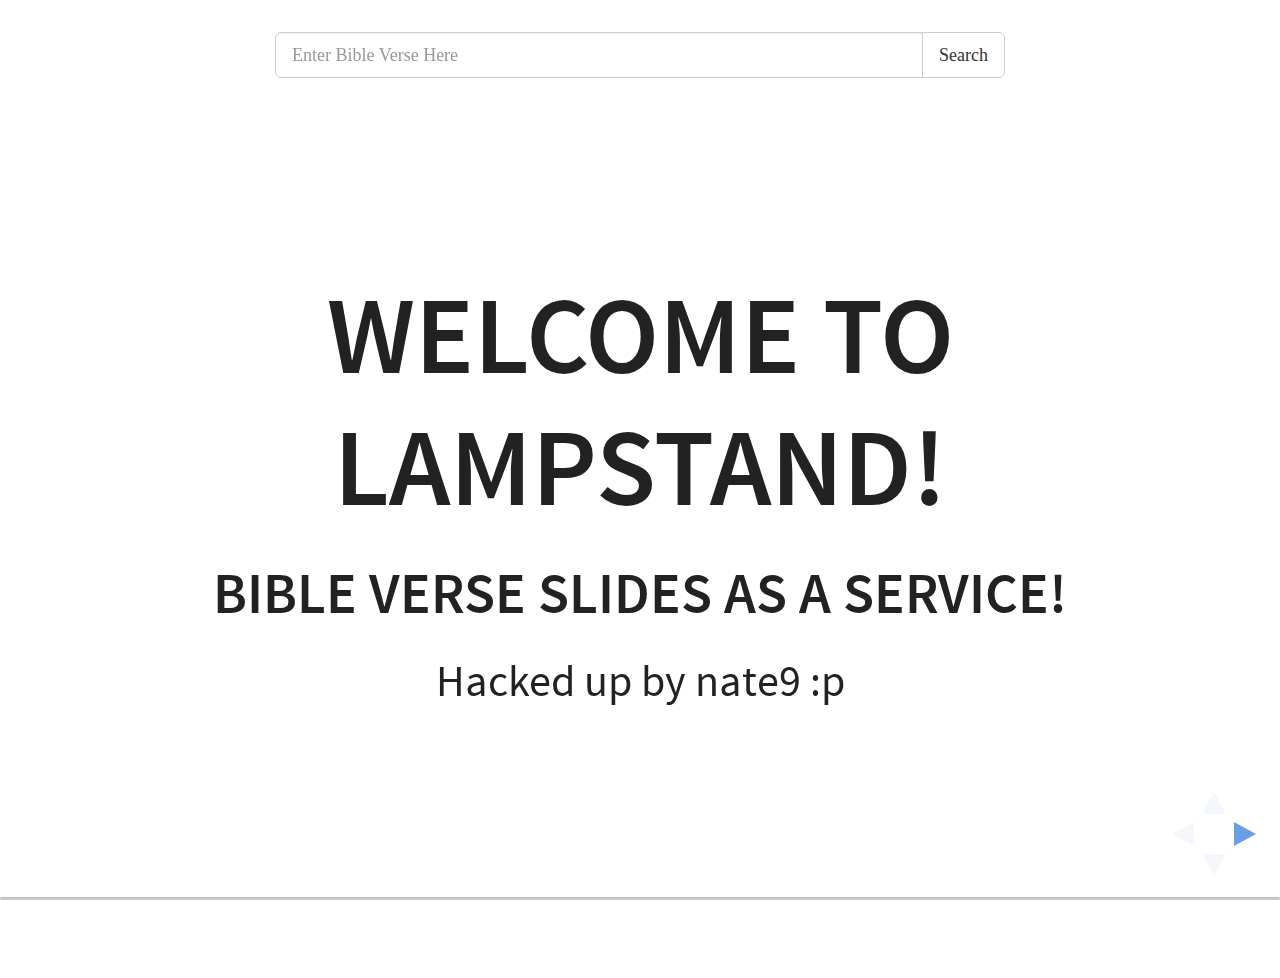
==== commit f5a36ccf: "Add options to change themes and some basic instructions" ====
--- a/index.html
+++ b/index.html
@@ -16,7 +16,7 @@
 		<link rel="stylesheet" href="https://maxcdn.bootstrapcdn.com/bootstrap/3.3.5/css/bootstrap.min.css">
 
 		<link rel="stylesheet" href="css/reveal.css">
-		<link rel="stylesheet" href="css/theme/beige.css" id="theme">
+		<link rel="stylesheet" href="css/theme/white.css" id="theme">
 
 		<!-- Code syntax highlighting -->
 		<link rel="stylesheet" href="lib/css/zenburn.css">
@@ -76,8 +76,35 @@
 			<div class="slides">
 				<section>
 					<h1>Welcome to Lampstand!</h1>
+					<h3>Bible Verse Slides as a Service!</h3>
 					<p>Hacked up by nate9 :p</p>
 				</section>
+
+				<section>
+					<p>Enter in the passage up top, E.G. "John 3:16-20"</p>
+					<p>The slides will appear at the end</p>
+					<p>Use ALT + Click to zoom in to hide the search bar!</p>
+				</section>
+
+				<section id="themes">
+					<h2>Themes</h2>
+					<p>
+						<!-- Hacks to swap themes after the page has loaded. Not flexible and only intended for the reveal.js demo deck. -->
+						<a href="#" onclick="document.getElementById('theme').setAttribute('href','css/theme/black.css'); return false;">Black (default)</a> -
+						<a href="#" onclick="document.getElementById('theme').setAttribute('href','css/theme/white.css'); return false;">White</a> -
+						<a href="#" onclick="document.getElementById('theme').setAttribute('href','css/theme/league.css'); return false;">League</a> -
+						<a href="#" onclick="document.getElementById('theme').setAttribute('href','css/theme/sky.css'); return false;">Sky</a> -
+						<a href="#" onclick="document.getElementById('theme').setAttribute('href','css/theme/beige.css'); return false;">Beige</a> -
+						<a href="#" onclick="document.getElementById('theme').setAttribute('href','css/theme/simple.css'); return false;">Simple</a> <br>
+						<a href="#" onclick="document.getElementById('theme').setAttribute('href','css/theme/serif.css'); return false;">Serif</a> -
+						<a href="#" onclick="document.getElementById('theme').setAttribute('href','css/theme/blood.css'); return false;">Blood</a> -
+						<a href="#" onclick="document.getElementById('theme').setAttribute('href','css/theme/night.css'); return false;">Night</a> -
+						<a href="#" onclick="document.getElementById('theme').setAttribute('href','css/theme/moon.css'); return false;">Moon</a> -
+						<a href="#" onclick="document.getElementById('theme').setAttribute('href','css/theme/solarized.css'); return false;">Solarized</a>
+					</p>
+				</section>
+
+
 			</div>
 
 		</div>
@@ -138,6 +165,7 @@
 					var verseNo = data[i].verse;
 					$("<section><blockquote><sup>" + verseNo +"</sup> " + text + "</blockquote></section>").appendTo(newSlide);
 				}
+				Reveal.sync();
 			}
 
 			var searchBar = new SearchBar();
--- a/css/theme/white.css
+++ b/css/theme/white.css
@@ -0,0 +1,267 @@
+@import url(../../lib/font/source-sans-pro/source-sans-pro.css);
+/**
+ * White theme for reveal.js. This is the opposite of the 'black' theme.
+ *
+ * Copyright (C) 2015 Hakim El Hattab, http://hakim.se
+ */
+section.has-dark-background, section.has-dark-background h1, section.has-dark-background h2, section.has-dark-background h3, section.has-dark-background h4, section.has-dark-background h5, section.has-dark-background h6 {
+  color: #fff; }
+
+/*********************************************
+ * GLOBAL STYLES
+ *********************************************/
+body {
+  background: #fff;
+  background-color: #fff; }
+
+.reveal {
+  font-family: 'Source Sans Pro', Helvetica, sans-serif;
+  font-size: 38px;
+  font-weight: normal;
+  color: #222; }
+
+::selection {
+  color: #fff;
+  background: #98bdef;
+  text-shadow: none; }
+
+.reveal .slides > section, .reveal .slides > section > section {
+  line-height: 1.3;
+  font-weight: inherit; }
+
+/*********************************************
+ * HEADERS
+ *********************************************/
+.reveal h1, .reveal h2, .reveal h3, .reveal h4, .reveal h5, .reveal h6 {
+  margin: 0 0 20px 0;
+  color: #222;
+  font-family: 'Source Sans Pro', Helvetica, sans-serif;
+  font-weight: 600;
+  line-height: 1.2;
+  letter-spacing: normal;
+  text-transform: uppercase;
+  text-shadow: none;
+  word-wrap: break-word; }
+
+.reveal h1 {
+  font-size: 2.5em; }
+
+.reveal h2 {
+  font-size: 1.6em; }
+
+.reveal h3 {
+  font-size: 1.3em; }
+
+.reveal h4 {
+  font-size: 1em; }
+
+.reveal h1 {
+  text-shadow: none; }
+
+/*********************************************
+ * OTHER
+ *********************************************/
+.reveal p {
+  margin: 20px 0;
+  line-height: 1.3; }
+
+/* Ensure certain elements are never larger than the slide itself */
+.reveal img, .reveal video, .reveal iframe {
+  max-width: 95%;
+  max-height: 95%; }
+
+.reveal strong, .reveal b {
+  font-weight: bold; }
+
+.reveal em {
+  font-style: italic; }
+
+.reveal ol, .reveal dl, .reveal ul {
+  display: inline-block;
+  text-align: left;
+  margin: 0 0 0 1em; }
+
+.reveal ol {
+  list-style-type: decimal; }
+
+.reveal ul {
+  list-style-type: disc; }
+
+.reveal ul ul {
+  list-style-type: square; }
+
+.reveal ul ul ul {
+  list-style-type: circle; }
+
+.reveal ul ul, .reveal ul ol, .reveal ol ol, .reveal ol ul {
+  display: block;
+  margin-left: 40px; }
+
+.reveal dt {
+  font-weight: bold; }
+
+.reveal dd {
+  margin-left: 40px; }
+
+.reveal q, .reveal blockquote {
+  quotes: none; }
+
+.reveal blockquote {
+  display: block;
+  position: relative;
+  width: 70%;
+  margin: 20px auto;
+  padding: 5px;
+  font-style: italic;
+  background: rgba(255, 255, 255, 0.05);
+  box-shadow: 0px 0px 2px rgba(0, 0, 0, 0.2); }
+
+.reveal blockquote p:first-child, .reveal blockquote p:last-child {
+  display: inline-block; }
+
+.reveal q {
+  font-style: italic; }
+
+.reveal pre {
+  display: block;
+  position: relative;
+  width: 90%;
+  margin: 20px auto;
+  text-align: left;
+  font-size: 0.55em;
+  font-family: monospace;
+  line-height: 1.2em;
+  word-wrap: break-word;
+  box-shadow: 0px 0px 6px rgba(0, 0, 0, 0.3); }
+
+.reveal code {
+  font-family: monospace; }
+
+.reveal pre code {
+  display: block;
+  padding: 5px;
+  overflow: auto;
+  max-height: 400px;
+  word-wrap: normal;
+  background: #3F3F3F;
+  color: #DCDCDC; }
+
+.reveal table {
+  margin: auto;
+  border-collapse: collapse;
+  border-spacing: 0; }
+
+.reveal table th {
+  font-weight: bold; }
+
+.reveal table th, .reveal table td {
+  text-align: left;
+  padding: 0.2em 0.5em 0.2em 0.5em;
+  border-bottom: 1px solid; }
+
+.reveal table th[align="center"], .reveal table td[align="center"] {
+  text-align: center; }
+
+.reveal table th[align="right"], .reveal table td[align="right"] {
+  text-align: right; }
+
+.reveal table tr:last-child td {
+  border-bottom: none; }
+
+.reveal sup {
+  vertical-align: super; }
+
+.reveal sub {
+  vertical-align: sub; }
+
+.reveal small {
+  display: inline-block;
+  font-size: 0.6em;
+  line-height: 1.2em;
+  vertical-align: top; }
+
+.reveal small * {
+  vertical-align: top; }
+
+/*********************************************
+ * LINKS
+ *********************************************/
+.reveal a {
+  color: #2a76dd;
+  text-decoration: none;
+  -webkit-transition: color 0.15s ease;
+  -moz-transition: color 0.15s ease;
+  transition: color 0.15s ease; }
+
+.reveal a:hover {
+  color: #6ca2e8;
+  text-shadow: none;
+  border: none; }
+
+.reveal .roll span:after {
+  color: #fff;
+  background: #1a54a1; }
+
+/*********************************************
+ * IMAGES
+ *********************************************/
+.reveal section img {
+  margin: 15px 0px;
+  background: rgba(255, 255, 255, 0.12);
+  border: 4px solid #222;
+  box-shadow: 0 0 10px rgba(0, 0, 0, 0.15); }
+
+.reveal a img {
+  -webkit-transition: all 0.15s linear;
+  -moz-transition: all 0.15s linear;
+  transition: all 0.15s linear; }
+
+.reveal a:hover img {
+  background: rgba(255, 255, 255, 0.2);
+  border-color: #2a76dd;
+  box-shadow: 0 0 20px rgba(0, 0, 0, 0.55); }
+
+/*********************************************
+ * NAVIGATION CONTROLS
+ *********************************************/
+.reveal .controls div.navigate-left, .reveal .controls div.navigate-left.enabled {
+  border-right-color: #2a76dd; }
+
+.reveal .controls div.navigate-right, .reveal .controls div.navigate-right.enabled {
+  border-left-color: #2a76dd; }
+
+.reveal .controls div.navigate-up, .reveal .controls div.navigate-up.enabled {
+  border-bottom-color: #2a76dd; }
+
+.reveal .controls div.navigate-down, .reveal .controls div.navigate-down.enabled {
+  border-top-color: #2a76dd; }
+
+.reveal .controls div.navigate-left.enabled:hover {
+  border-right-color: #6ca2e8; }
+
+.reveal .controls div.navigate-right.enabled:hover {
+  border-left-color: #6ca2e8; }
+
+.reveal .controls div.navigate-up.enabled:hover {
+  border-bottom-color: #6ca2e8; }
+
+.reveal .controls div.navigate-down.enabled:hover {
+  border-top-color: #6ca2e8; }
+
+/*********************************************
+ * PROGRESS BAR
+ *********************************************/
+.reveal .progress {
+  background: rgba(0, 0, 0, 0.2); }
+
+.reveal .progress span {
+  background: #2a76dd;
+  -webkit-transition: width 800ms cubic-bezier(0.26, 0.86, 0.44, 0.985);
+  -moz-transition: width 800ms cubic-bezier(0.26, 0.86, 0.44, 0.985);
+  transition: width 800ms cubic-bezier(0.26, 0.86, 0.44, 0.985); }
+
+/*********************************************
+ * SLIDE NUMBER
+ *********************************************/
+.reveal .slide-number {
+  color: #2a76dd; }
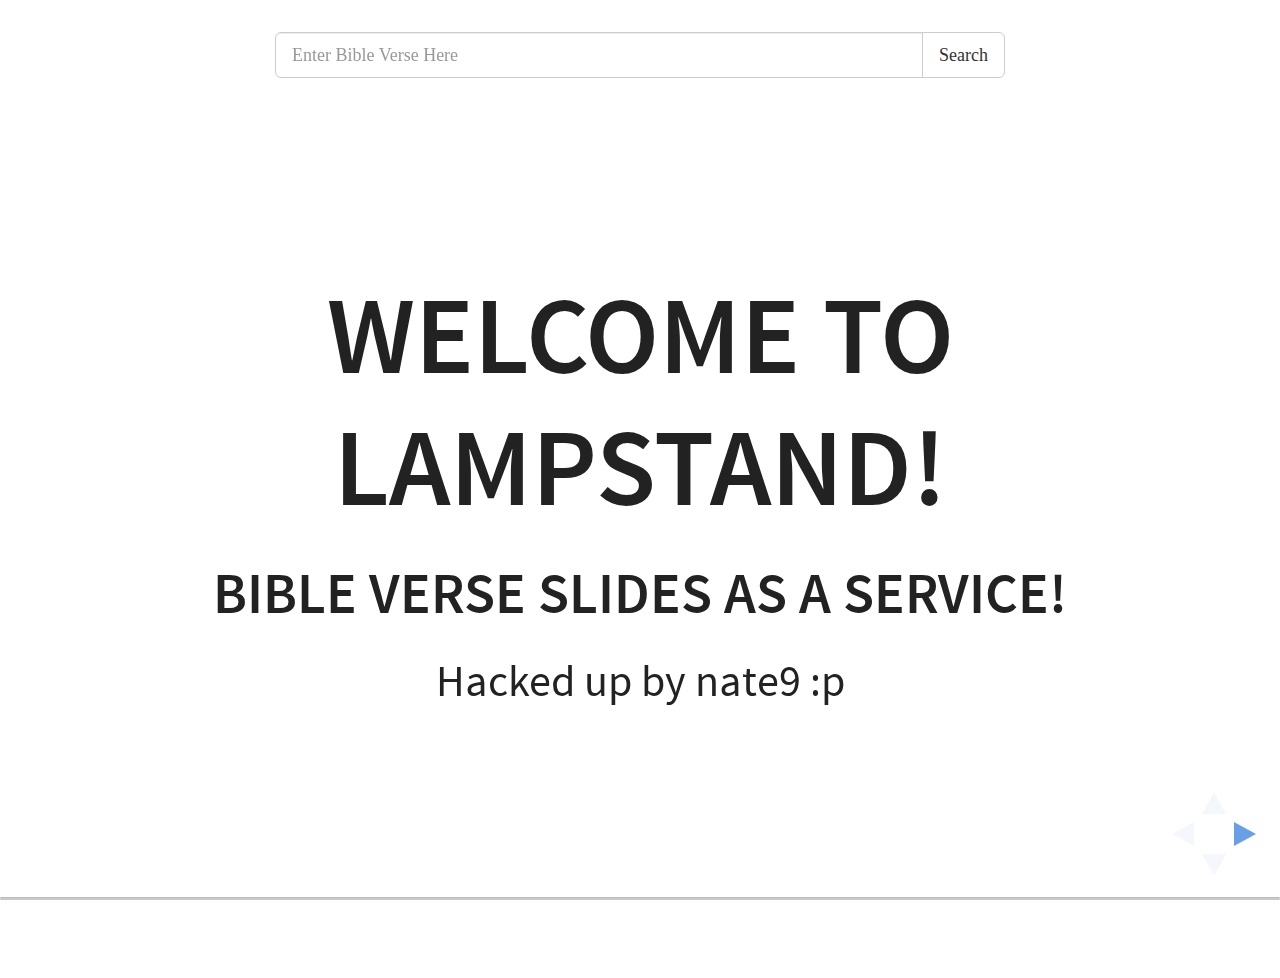
==== commit 659135b3: "Fix 'woc' problem and '.divine-name'" ====
--- a/index.html
+++ b/index.html
@@ -148,21 +148,57 @@
 
 			SearchBar.prototype.search = function() {
 				console.log("Getting Data");
+				//TODO: Use own server to call ESV API rather than using YQL
 				var encodedPassage = encodeURI(this.$passage.val());
+				var xmlSource = "http://www.esvapi.org/v2/rest/passageQuery?key=IP&passage=" + encodedPassage 
+								+ "&output-format=crossway-xml-1.0"
+								+ "&include-xml-declaration=true" 
+								+ "&include-simple-entities=true"
+								+ "&include-footnotes=false";
+				var yqlURL = [
+					"http://query.yahooapis.com/v1/public/yql",
+					"?q=" + encodeURIComponent("select * from xml where url='" + xmlSource + "'"),
+					"&format=xml&callback=?"
+				].join("");
 				$.ajax({
-					url: "http://labs.bible.org/api/?passage=" + encodedPassage + "&type=json",
-					dataType: "jsonp",
-					success: this._render.bind(this)
-				});
-			}
-
-			SearchBar.prototype._render = function(data) {
+					url: yqlURL,
+					dataType: "json",
+					success: this._parseXml.bind(this)
+				})
+			}
+
+			SearchBar.prototype._parseXml = function(data) {
+				var xmlDoc = $.parseXML(data.results[0]);
+				var verses = $(xmlDoc).find("verse-unit")
+					.map(function() {
+						var verseElem;
+						if($(this).find("woc").length) {
+							var verseElem =	$(this).find("woc").clone();
+						} else {
+							var verseElem = $(this).clone();
+						}
+
+						var verseText = verseElem.children(":not(.divine-name)")
+											.remove()
+											.end()
+											.text();
+
+						return verseText.replace("\"","");
+						}).get();
+				var verseNos = $(xmlDoc).find("verse-num")
+						.map(function() {
+						return $(this).text();
+						}).get();
+				this._render(verses, verseNos);
+			}
+
+			SearchBar.prototype._render = function(verses, verseNos) {
 				var newSlide = document.createElement("section");
 				this.$slides.append(newSlide);
 
-				for(var i = 0; i < data.length; i++) {
-					var text = data[i].text;
-					var verseNo = data[i].verse;
+				for(var i = 0; i < verses.length; i++) {
+					var text = verses[i];
+					var verseNo = verseNos[i];
 					$("<section><blockquote><sup>" + verseNo +"</sup> " + text + "</blockquote></section>").appendTo(newSlide);
 				}
 				Reveal.sync();
